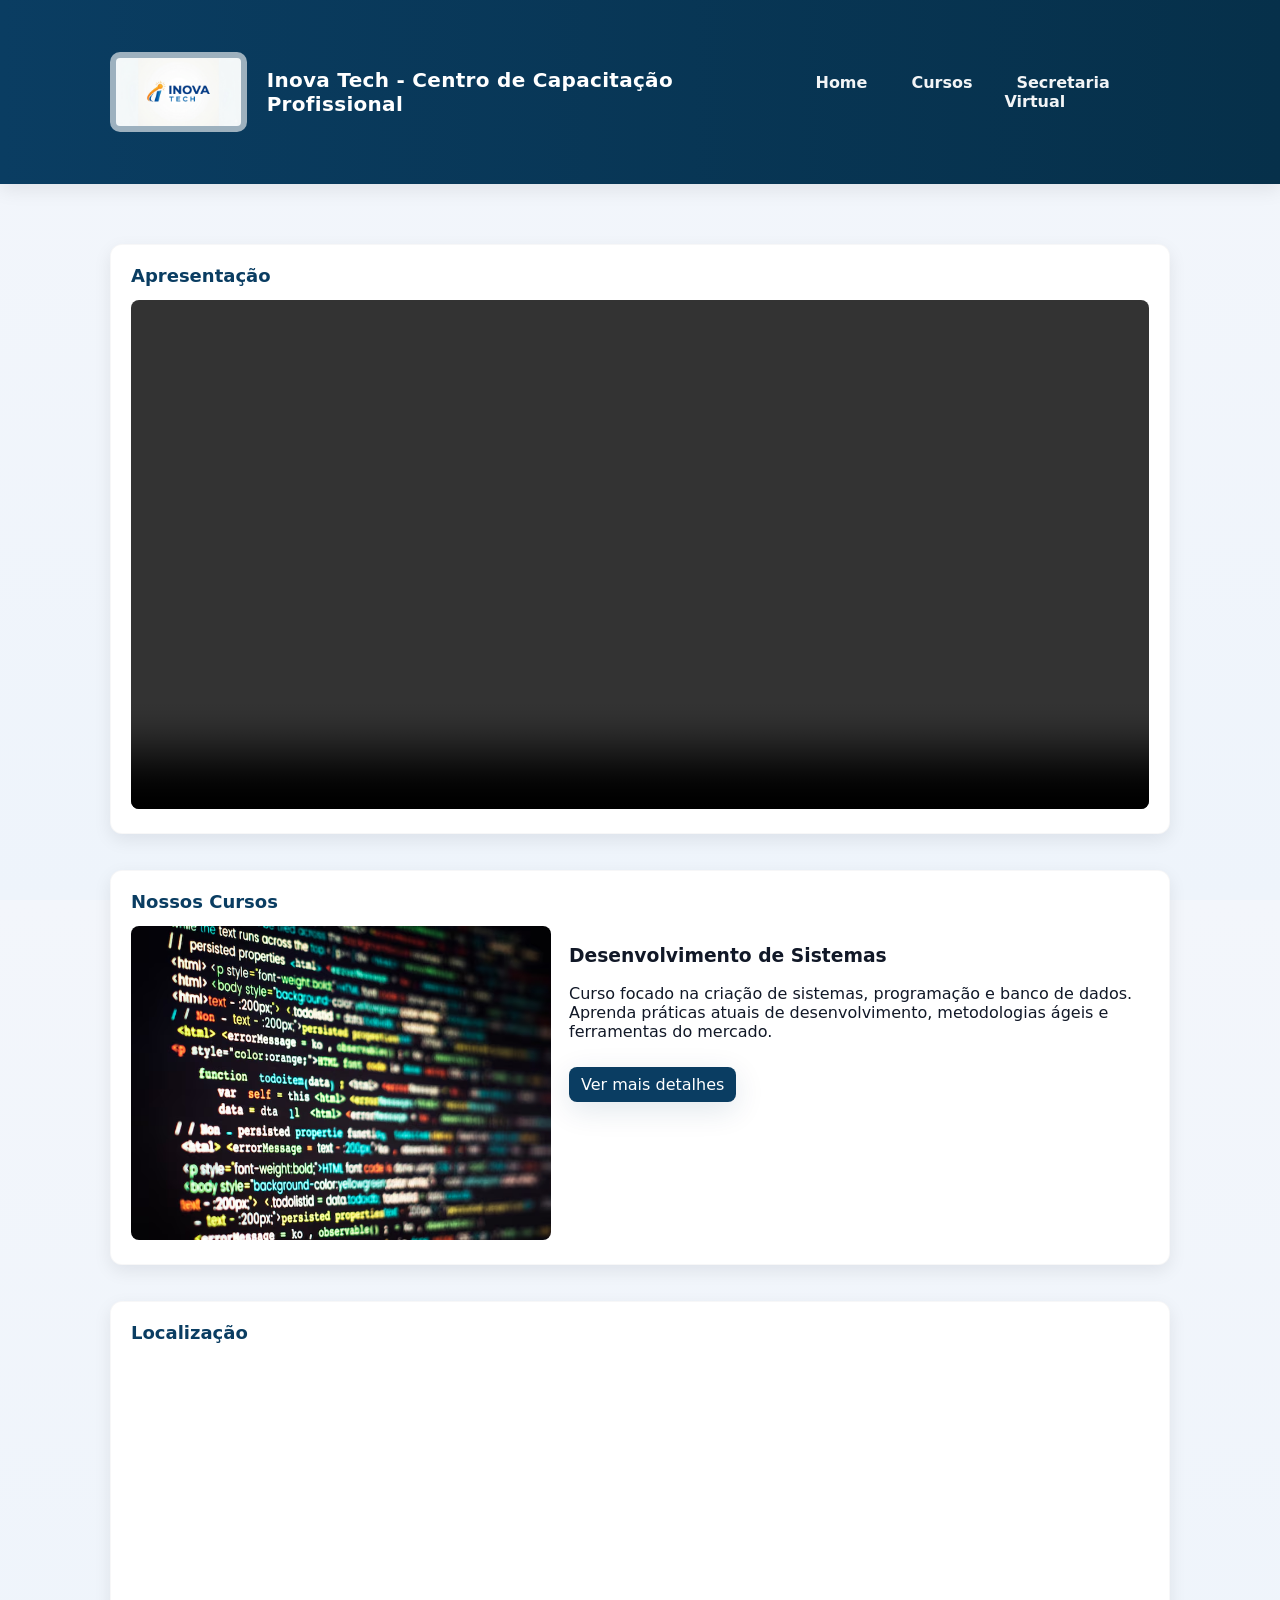
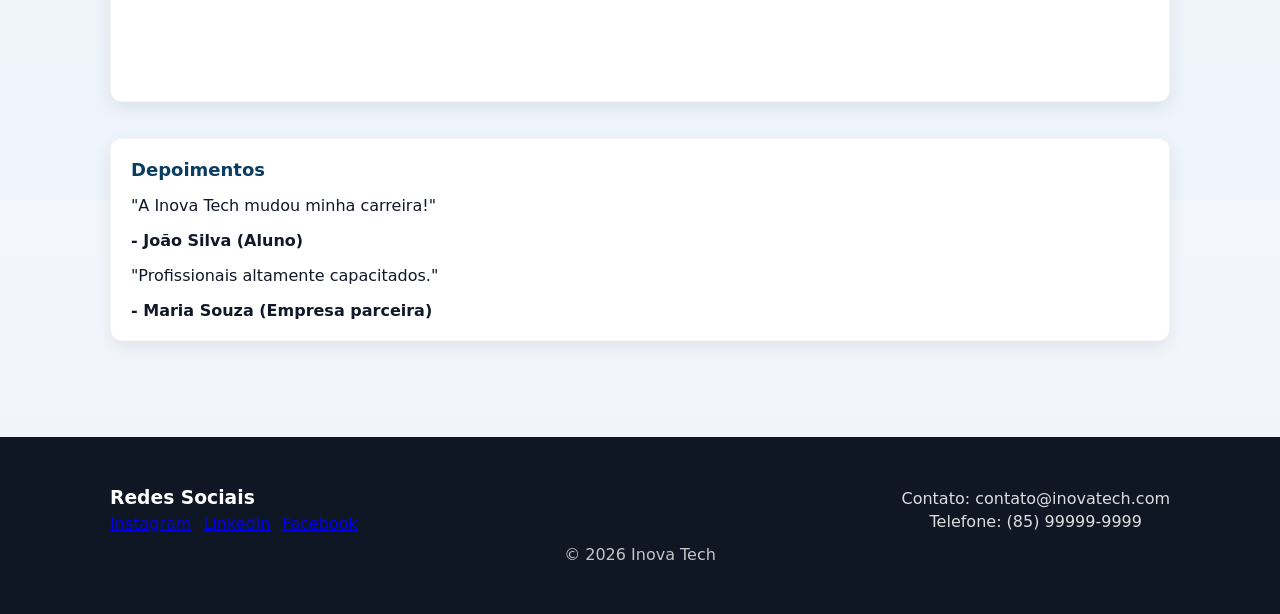
==== index.html @ 8d5dff2b ":feat:atualizando" ====
<!DOCTYPE html>
<html lang="pt-br">
<head>
<meta charset="UTF-8">
<meta name="viewport" content="width=device-width, initial-scale=1.0">
<title>Inova Tech</title>
<link rel="stylesheet" href="css/style.css">
</head>

<body>

<header>
  <div class="container">
    <div class="brand">
      <img src="img/logo.png" alt="Inova Tech">
      <h1>Inova Tech - Centro de Capacitação Profissional</h1>
    </div>

    <nav>
      <ul>
        <li><a href="index.html">Home</a></li>
        <li><a href="cursos.html">Cursos</a></li>
        <li><a href="secretaria.html">Secretaria Virtual</a></li>
      </ul>
    </nav>
  </div>
</header>

<main>
  <div class="container">

    <section class="card">
      <div class="section-title"><h2>Apresentação</h2></div>
      <video controls style="width:100%;height:auto;max-height:520px;border-radius:8px;overflow:hidden;">
        <source src="video/apresentacao.mp4" type="video/mp4">
        Seu navegador não suporta vídeo.
      </video>
    </section>

    <section class="card">
      <div class="section-title"><h2>Nossos Cursos</h2></div>

      <article style="display:flex;gap:18px;align-items:flex-start;flex-wrap:wrap">
        <div style="flex:1 1 320px;min-width:220px;max-width:420px">
          <img src="img/dev.jpg" alt="Curso de Desenvolvimento" style="width:100%;height:auto;border-radius:8px;object-fit:cover">
        </div>

        <div style="flex:2 1 320px;">
          <h3>Desenvolvimento de Sistemas</h3>
          <p>Curso focado na criação de sistemas, programação e banco de dados. Aprenda práticas atuais de desenvolvimento, metodologias ágeis e ferramentas do mercado.</p>
          <a class="btn-primary" href="cursos.html" style="display:inline-block;margin-top:10px;padding:8px 12px;border-radius:8px;text-decoration:none;color:white;">Ver mais detalhes</a>
        </div>
      </article>

    </section>

    <section class="card">
      <div class="section-title"><h2>Localização</h2></div>
      <iframe 
        src="https://www.google.com/maps?q=fortaleza&output=embed"
        width="100%"
        height="320"
        style="border:0;border-radius:8px;"
        allowfullscreen="" loading="lazy">
      </iframe>
    </section>

    <section class="card">
      <div class="section-title"><h2>Depoimentos</h2></div>

      <article style="margin-bottom:12px">
        <p>"A Inova Tech mudou minha carreira!"</p>
        <strong>- João Silva (Aluno)</strong>
      </article>

      <article>
        <p>"Profissionais altamente capacitados."</p>
        <strong>- Maria Souza (Empresa parceira)</strong>
      </article>

    </section>

  </div>
</main>

<footer>
  <div class="container">
    <div style="display:flex;flex-wrap:wrap;gap:18px;justify-content:space-between;align-items:center">
      <div>
        <h3 style="margin:0 0 6px 0;color:var(--card)">Redes Sociais</h3>
        <ul style="list-style:none;padding:0;margin:0;display:flex;gap:12px">
          <li><a href="#">Instagram</a></li>
          <li><a href="#">LinkedIn</a></li>
          <li><a href="#">Facebook</a></li>
        </ul>
      </div>

      <div style="text-align:right;min-width:200px">
        <p style="margin:0;color:rgba(255,255,255,0.85)">Contato: contato@inovatech.com</p>
        <p style="margin:4px 0 0 0;color:rgba(255,255,255,0.85)">Telefone: (85) 99999-9999</p>
      </div>
    </div>

    <p style="text-align:center;margin-top:12px;color:rgba(255,255,255,0.75)">© 2026 Inova Tech</p>
  </div>
</footer>

</body>
</html>
---- css/style.css ----
:root{
  --bg:#f6f8fb;
  --card:#ffffff;
  --primary:#0a3d62;
  --accent:#2ecc71;
  --muted:#6b7280;
  --glass: rgba(255,255,255,0.6);
  --radius:12px;
  --shadow: 0 6px 18px rgba(10,13,30,0.08);
}

*{box-sizing:border-box}
html,body{
  height:100%;
}
body{
  font-family: Inter, system-ui, -apple-system, 'Segoe UI', Roboto, Arial, sans-serif;
  margin:0;
  background: linear-gradient(180deg, #f3f6fb 0%, #eef4fb 100%);
  color:#111827;
  -webkit-font-smoothing:antialiased;
  -moz-osx-font-smoothing:grayscale;
}

.container{
  max-width:1100px;
  margin:0 auto;
  padding:28px 20px;
}

header{
  background: linear-gradient(90deg,var(--primary),#06304a);
  color:white;
  padding:24px 0;
  box-shadow: var(--shadow);
}

header .container{
  display:flex;
  align-items:center;
  justify-content:space-between;
  gap:20px;
}

.brand{
  display:flex;
  align-items:center;
  gap:20px;
}

.brand img{width:px;height:80px;object-fit:contain;border-radius:10px;background:var(--glass);padding:6px}

.brand h1{font-size:20px;margin:0;letter-spacing:0.3px}

nav ul{
  display:flex;
  gap:20px;
  list-style:none;
  margin:0;padding:0;
}

nav a{
  color:rgba(255,255,255,0.95);
  text-decoration:none;
  font-weight:600;
  padding:10px 12px;
  border-radius:8px;
  transition:background .18s, transform .12s;
}

nav a:hover{background:rgba(255,255,255,0.06);transform:translateY(-2px)}

main{padding:32px 0}

section{
  margin-bottom:36px;
}

.section-title{
  display:flex;align-items:center;gap:12px;margin-bottom:14px
}

.section-title h2{margin:0;font-size:18px;color:var(--primary)}

.card{
  background:var(--card);
  border-radius:var(--radius);
  padding:20px;
  box-shadow:var(--shadow);
  border:1px solid rgba(10,13,30,0.03);
}

fieldset{
  border:none; /* transformed into card */
  padding:0;margin:0;
}

legend{font-weight:700;color:var(--primary);margin-bottom:12px}

.form-grid{
  display:grid;
  grid-template-columns:repeat(2,1fr);
  gap:14px 18px;
}

.form-grid-full{grid-column:1/-1}

label{
  display:block;font-size:14px;color:var(--muted);margin-bottom:6px
}

input[type='text'],
input[type='email'],
input[type='tel'],
input[type='date'],
select,
textarea,
input[type='file']{
  width:100%;
  padding:10px 12px;
  border-radius:8px;
  border:1px solid rgba(15,23,42,0.08);
  background:linear-gradient(180deg, #fff, #fbfdff);
  transition:box-shadow .15s, transform .08s, border-color .12s;
  font-size:14px;color:#0b1220
}

input:focus,select:focus,textarea:focus{
  outline:none;
  box-shadow:0 6px 18px rgba(10,61,98,0.08);
  border-color:var(--primary);
  transform:translateY(-1px);
}

textarea{min-height:120px;resize:vertical}

.smallnote{font-size:12px;color:var(--muted);margin-top:6px}

.actions{display:flex;gap:12px;align-items:center;margin-top:14px}

button{
  cursor:pointer;
  padding:10px 16px;
  border-radius:10px;
  border:0;
  font-weight:700;
  transition:transform .12s, box-shadow .12s;
}

button:active{transform:translateY(1px)}

.btn-primary{background:var(--primary);color:white;box-shadow:0 8px 30px rgba(10,61,98,0.12)}
.btn-secondary{background:transparent;border:1px solid rgba(10,13,30,0.06);color:var(--primary)}

.help-row{display:flex;gap:12px;align-items:center}

footer{
  background:#0f1724;
  color:rgba(255,255,255,0.85);
  padding:22px 0;
}

footer p{margin:0;text-align:center}

/* Responsive */
@media (max-width:900px){
  .form-grid{grid-template-columns:1fr}
  header .container{flex-direction:column;align-items:flex-start}
  nav ul{flex-wrap:wrap}
}

@media (max-width:480px){
  .brand h1{font-size:18px}
  .container{padding:18px}
  .brand img{width:70px;height:70px}
}
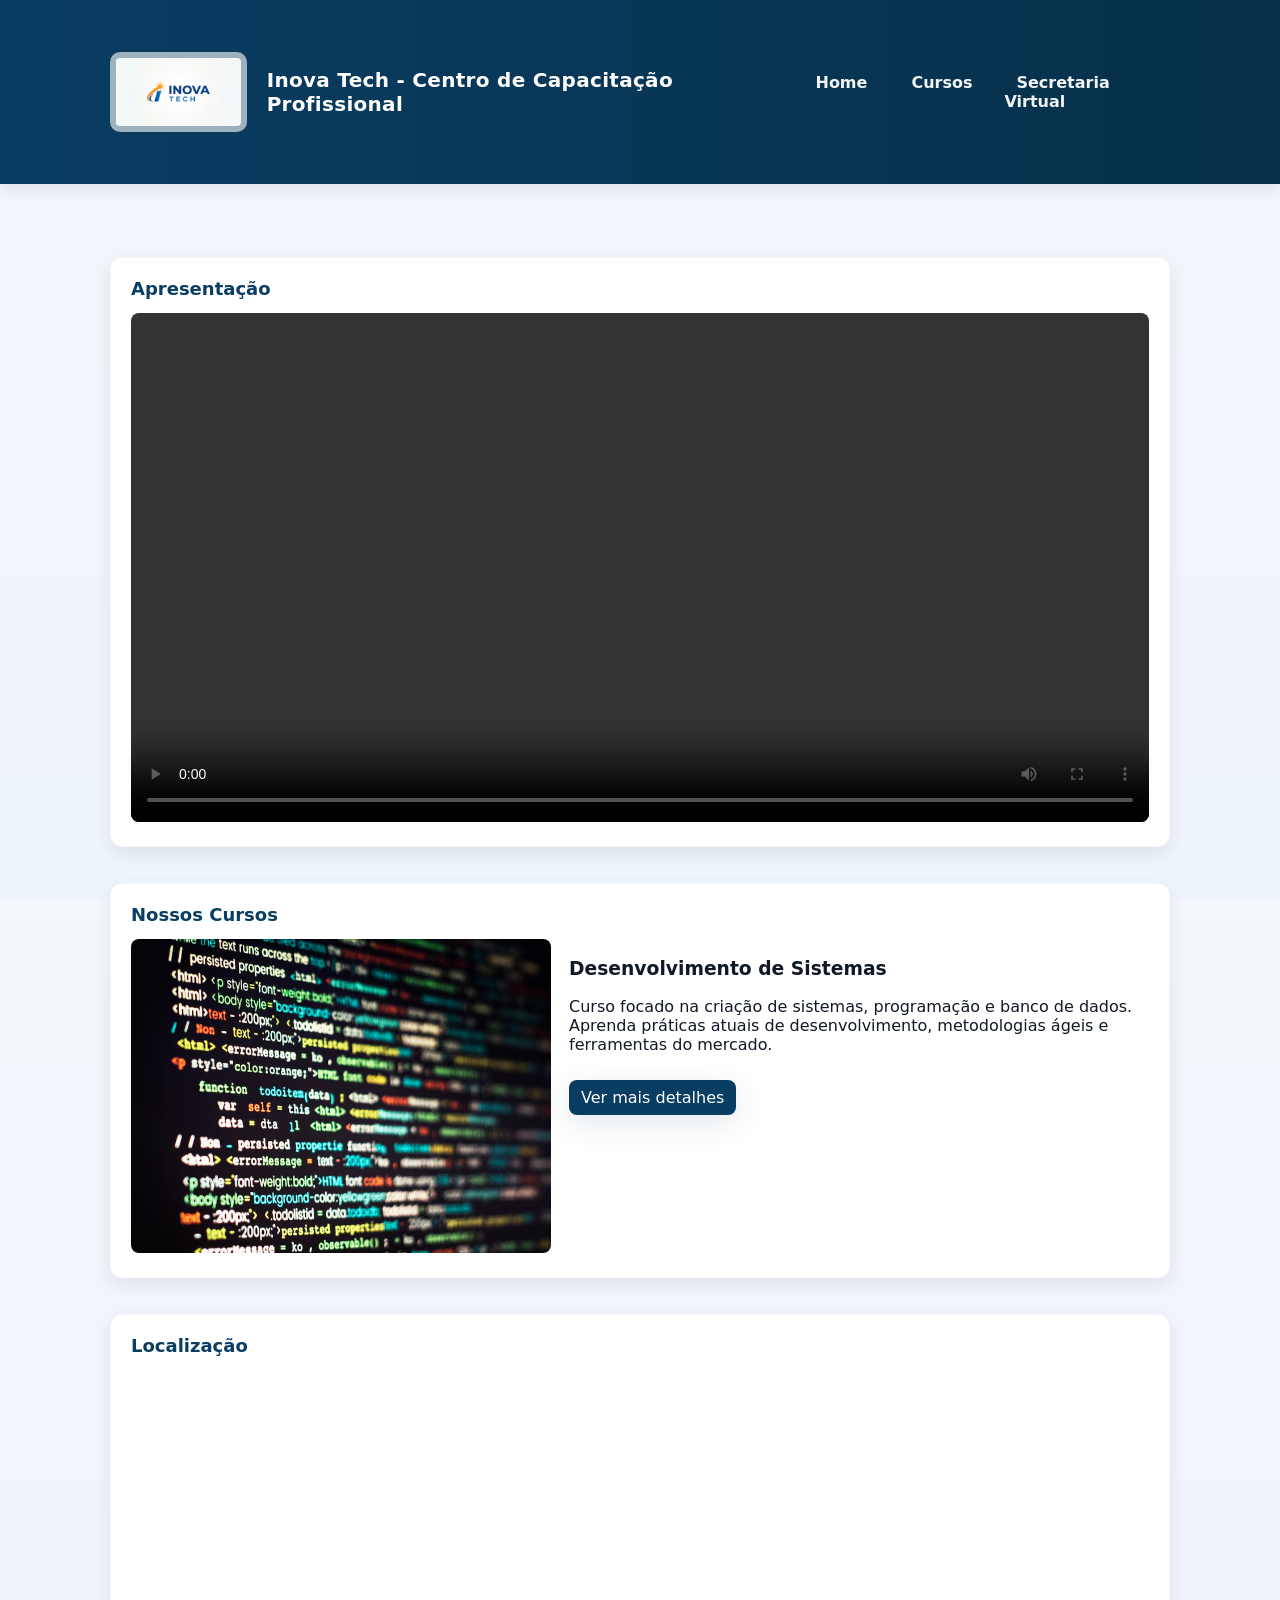
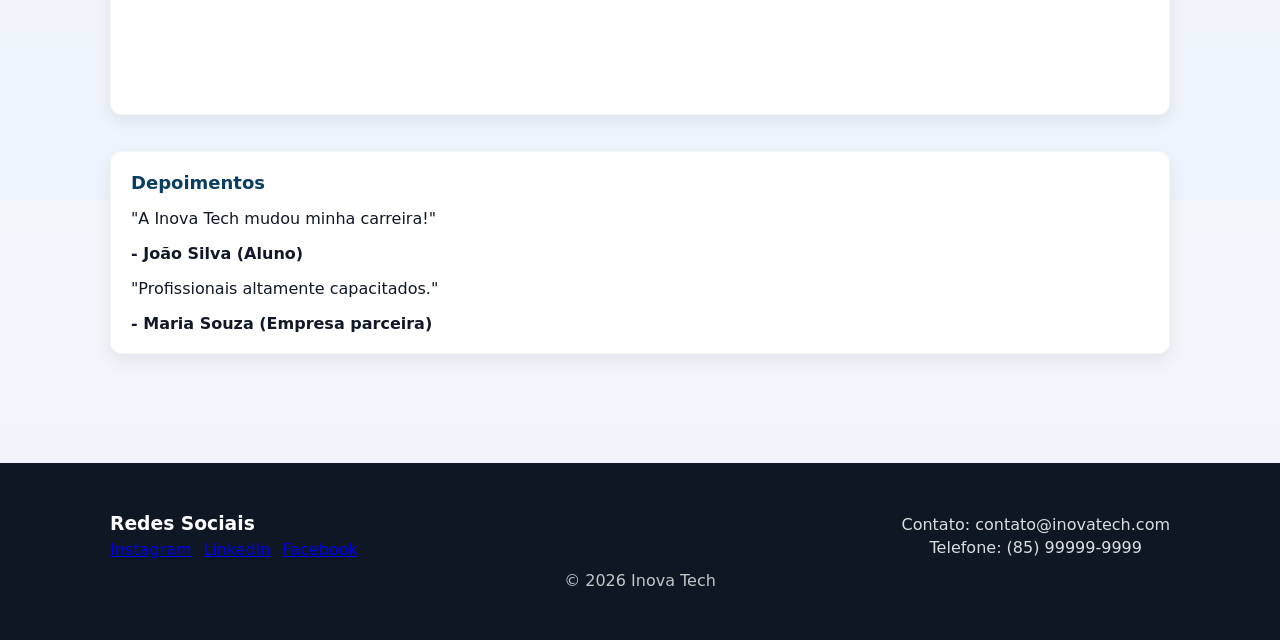
==== commit 531f15fc: ":feat:atualizando" ====
--- a/index.html
+++ b/index.html
@@ -12,15 +12,15 @@
 <header>
   <div class="container">
     <div class="brand">
-      <img src="img/logo.png" alt="Inova Tech">
+      <img src="assets/img/logo.png" alt="Inova Tech">
       <h1>Inova Tech - Centro de Capacitação Profissional</h1>
     </div>
 
     <nav>
       <ul>
-        <li><a href="index.html">Home</a></li>
-        <li><a href="cursos.html">Cursos</a></li>
-        <li><a href="secretaria.html">Secretaria Virtual</a></li>
+        <li><a href="/index.html">Home</a></li>
+        <li><a href="./HTML/cursos.html">Cursos</a></li>
+        <li><a href="./HTML/secretaria.html">Secretaria Virtual</a></li>
       </ul>
     </nav>
   </div>
@@ -42,13 +42,13 @@
 
       <article style="display:flex;gap:18px;align-items:flex-start;flex-wrap:wrap">
         <div style="flex:1 1 320px;min-width:220px;max-width:420px">
-          <img src="img/dev.jpg" alt="Curso de Desenvolvimento" style="width:100%;height:auto;border-radius:8px;object-fit:cover">
+          <img src="assets/img/dev.jpg" alt="Curso de Desenvolvimento" style="width:100%;height:auto;border-radius:8px;object-fit:cover">
         </div>
 
         <div style="flex:2 1 320px;">
           <h3>Desenvolvimento de Sistemas</h3>
           <p>Curso focado na criação de sistemas, programação e banco de dados. Aprenda práticas atuais de desenvolvimento, metodologias ágeis e ferramentas do mercado.</p>
-          <a class="btn-primary" href="cursos.html" style="display:inline-block;margin-top:10px;padding:8px 12px;border-radius:8px;text-decoration:none;color:white;">Ver mais detalhes</a>
+          <a class="btn-primary" href="./HTML/cursos.html" style="display:inline-block;margin-top:10px;padding:8px 12px;border-radius:8px;text-decoration:none;color:white;">Ver mais detalhes</a>
         </div>
       </article>
 
--- a/css/style.css
+++ b/css/style.css
@@ -57,6 +57,17 @@
   gap:20px;
   list-style:none;
   margin:0;padding:0;
+  justify-content: center;
+}
+
+/* removido o bloco de caixa do nav: deixa o nav transparente sobre o header */
+header nav{
+  background: transparent;
+  padding: 0;
+  border-radius: 0;
+  box-shadow: none;
+  border: none;
+  backdrop-filter: none;
 }
 
 nav a{
@@ -70,7 +81,9 @@
 
 nav a:hover{background:rgba(255,255,255,0.06);transform:translateY(-2px)}
 
-main{padding:32px 0}
+main{padding:25px;
+  margin:20px;
+}
 
 section{
   margin-bottom:36px;
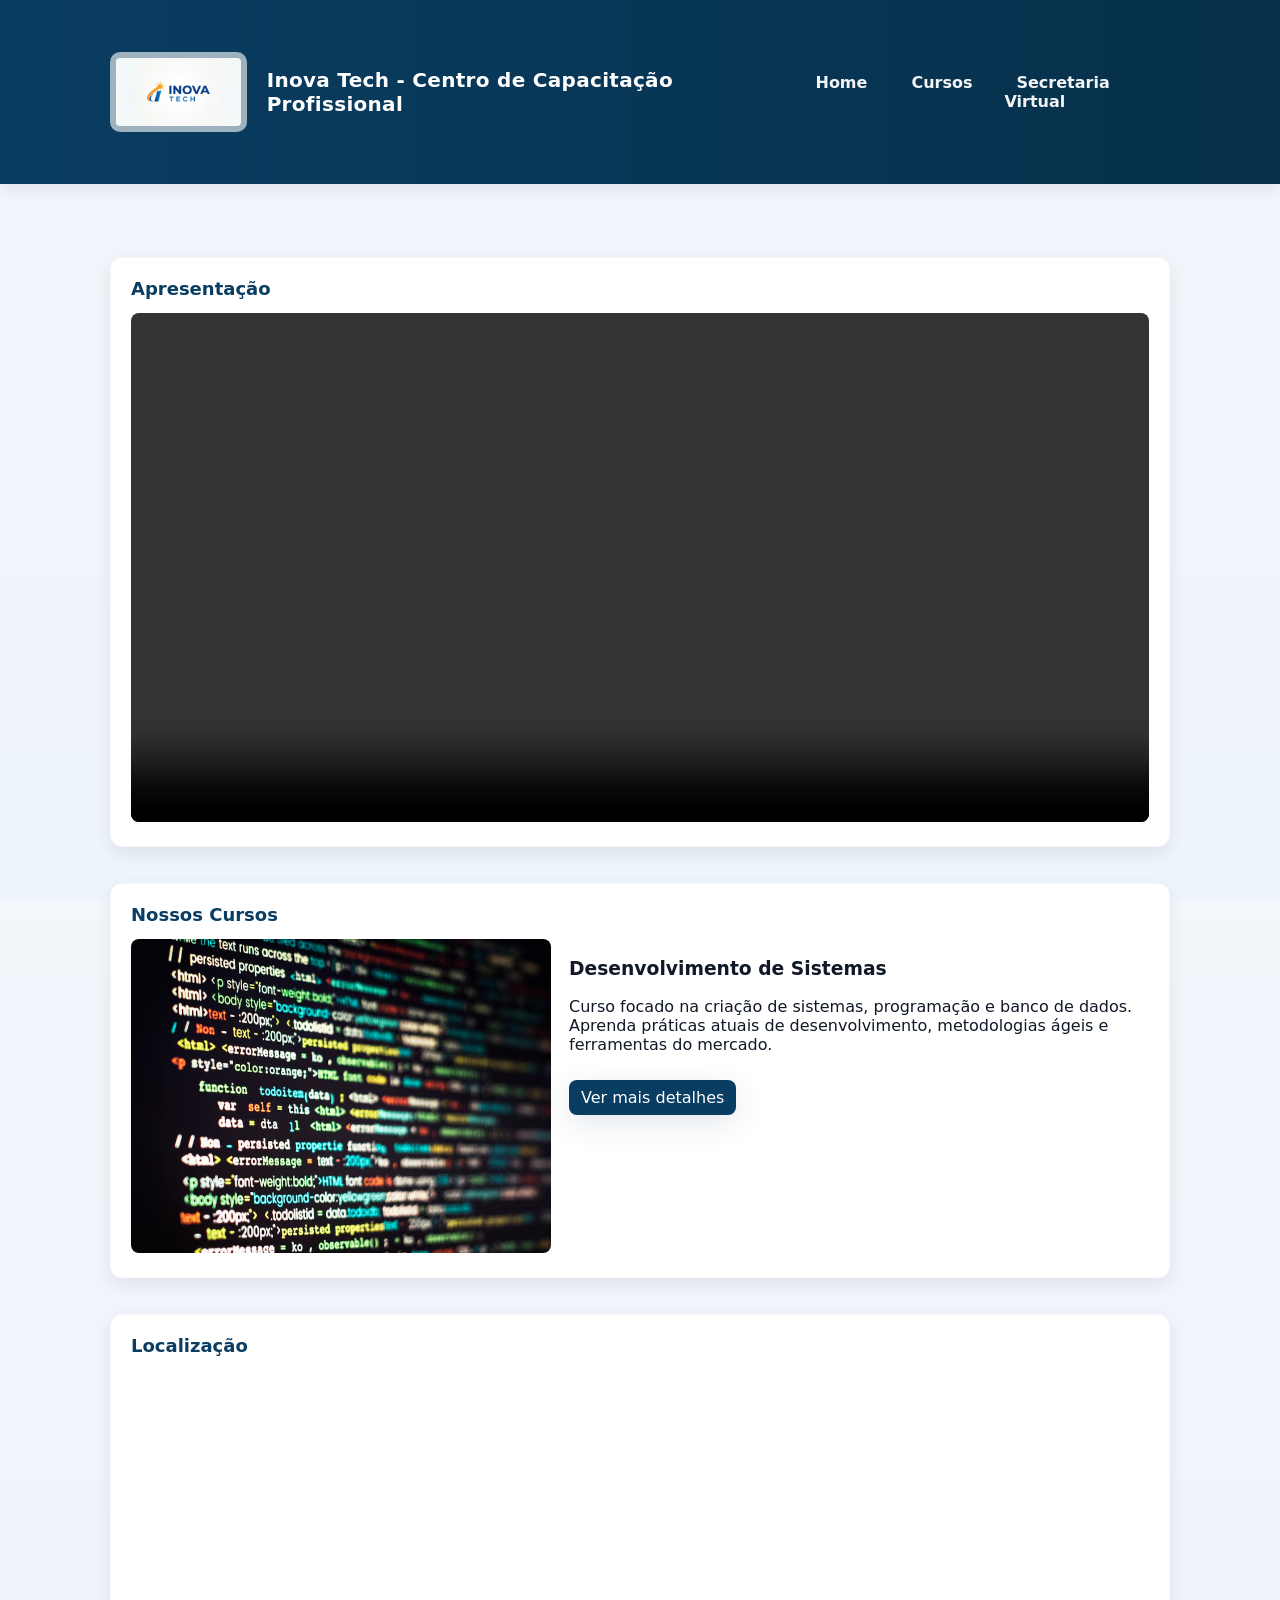
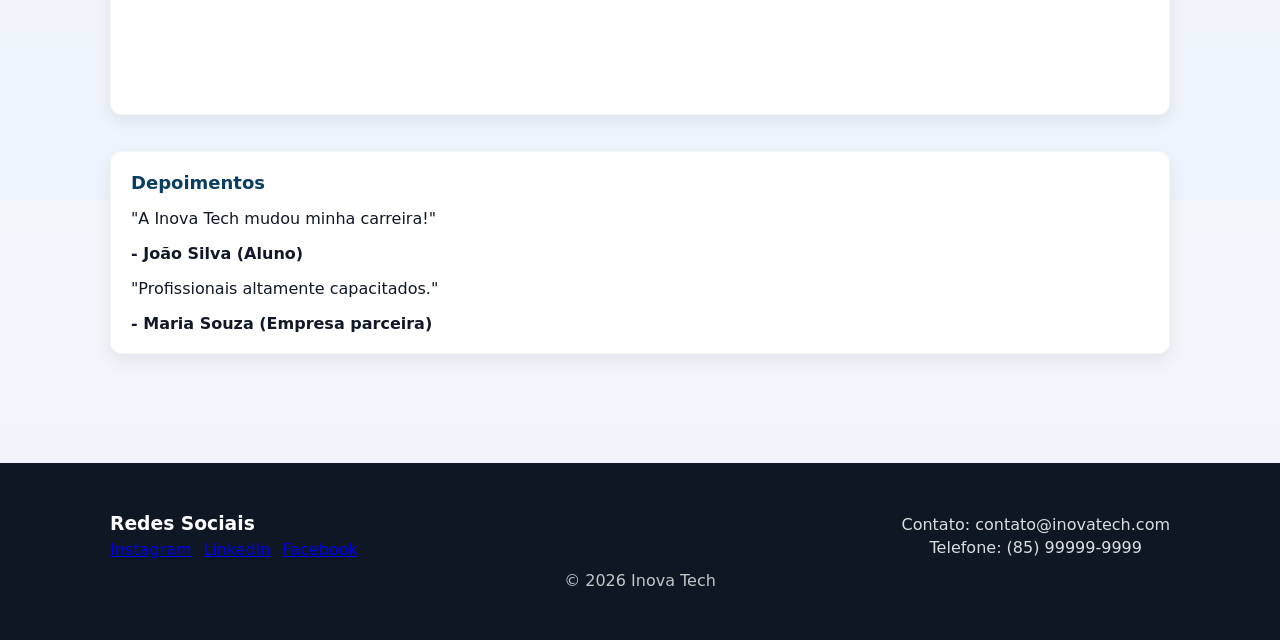
==== commit b52583db: ":feat:atualizando" ====
--- a/index.html
+++ b/index.html
@@ -18,7 +18,7 @@
 
     <nav>
       <ul>
-        <li><a href="/index.html">Home</a></li>
+        <li><a href="index.html">Home</a></li>
         <li><a href="./HTML/cursos.html">Cursos</a></li>
         <li><a href="./HTML/secretaria.html">Secretaria Virtual</a></li>
       </ul>
